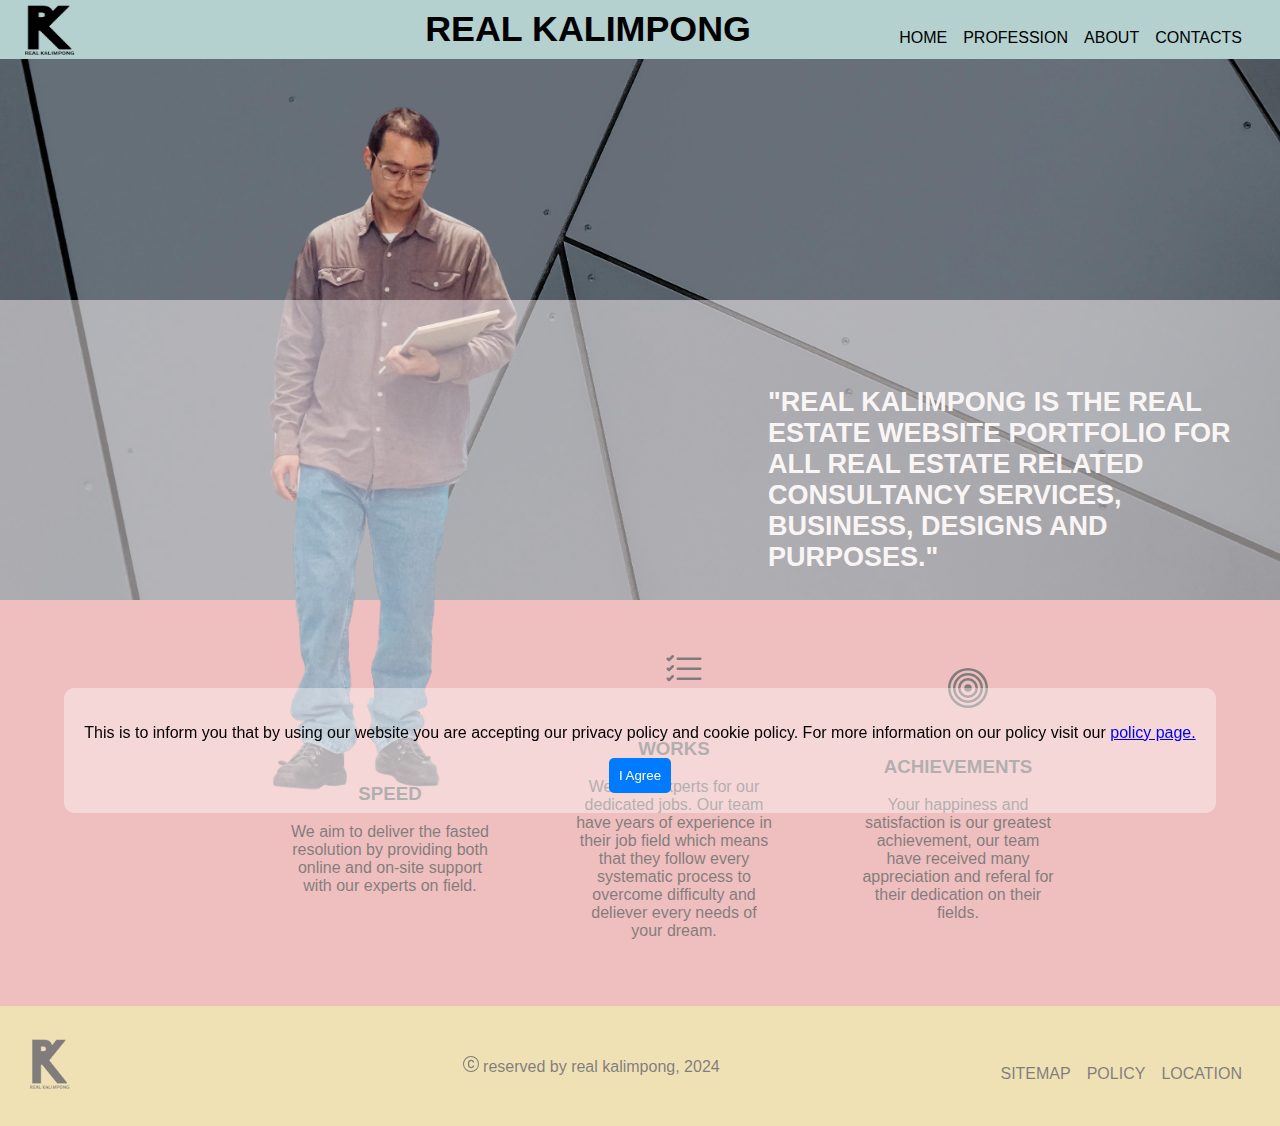
==== index.html @ df1d41bb "index.html" ====
<!DOCTYPE html>
<html lang="en">
<head>
    <!-- Google tag (gtag.js) -->
<script async src="https://www.googletagmanager.com/gtag/js?id=G-J65ZWH9W6Z"></script>
<script>
  window.dataLayer = window.dataLayer || [];
  function gtag(){dataLayer.push(arguments);}
  gtag('js', new Date());

  gtag('config', 'G-J65ZWH9W6Z');
</script>
    <meta charset="UTF-8">
    <meta name="viewport" content="width=device-width, initial-scale=1.0">
    <title>Real Kalimpong</title>
    <meta name="robots" content="index, follow">
    <meta name="robots" content="max-snippet:-1">
    <meta name="description" content="Real Kalimpong is the real estate website portfolio for all real estate related consultancy services, business, designs and purposes.">
    <meta name="keywords" content="top real estate in kalimpong, top contractor in kalimpong, top interior designer in kalimpong, kalimpong real estate, kalimpong property for sale, kalimpong properties, property sale in kalimpong, kalimpong jobs, kalimpong blogspot, kalimpong india, real kalimpong, realkalimpong, real kalimpong in, real estate in kalimpong, painter in kalimpong, buy land in kalimpong, sell land in kalimpong, carpenter in kalimpong, kalimpong, order paints in kalimpong, interior designer in kalimpong, properties in kalimpong, property dealers in kalimpong, contractor in kalimpong, land broker in kalimpong, list of contractors in kalimpong, online contractor in kalimpong, land deed in kalimpong, land mutation in kalimpong">
    <link rel="stylesheet" href="stlyle.css">
    <link rel="icon" type="image/png" sizes="32x32" href="/android-chrome-512x512.png">
    <meta property="og:title" content=REAL KALIMPONG>
    <meta property="og:site_name" content=Real Kalimpong>
    <meta property="og:url" content=https://www.realkalimpong.in>
    <meta property="og:description" content=Real Kalimpong is the real estate website portfolio for all real estate related consultancy services, business, designs and purposes. Find our services under profession page and feel free to consult with best consultant at FREE of cost.>
    <meta property="og:type" content="website">
    <meta property="og:image" content="https://www.canva.com/design/DAF6frR9DlQ/REPLASC4gzinI4XJZDk4wQ/edit?utm_content=DAF6frR9DlQ&utm_campaign=designshare&utm_medium=link2&utm_source=sharebutton">
</head>    

    <body>
        

    <!-- Modal overlay -->
    <div id="overlay">
        <!-- Modal content -->
        <div id="modal">
            <p>This is to inform you that by using our website you are accepting our privacy policy and cookie policy. For more information on our policy visit our <a href="/policy.html">policy page.</a></p>
            <button id="closeButton">I Agree</button>
        </div>
    </div>
 <!-- Page content goes here -->
<div class="header">
     <div class="container">
        <a href="index.html" target="_self"><img src="/logo bg.png" alt="Real Kalimpong"></a>
        <a href="index.html" target="_self"><h4>Real Kalimpong</h4></a>
        <nav id="myList">
            <ul>
                <li><a href="/index.html">HOME</a></li>
                <li><a href="/profession.html">PROFESSION</a></li>
                <li><a href="/about.html">ABOUT</a></li>
                <li><a href="/contacts.html">CONTACTS</a></li>
            </ul>
        </nav>
     </div>
</div>
    
            <div class="imageHolder">
                <img src="/profile.png" alt="Profile">
                    <p>"Real Kalimpong is the real estate website portfolio for all real estate related consultancy services, business, designs and purposes."</p>
                </div>

                <div class="frame">
                    <div class="eframe">
                    <div class="time"><svg xmlns="http://www.w3.org/2000/svg" width="40" height="40" fill="currentColor" class="bi bi-clock-history" viewBox="0 0 16 16">
                        <path d="M8.515 1.019A7 7 0 0 0 8 1V0a8 8 0 0 1 .589.022zm2.004.45a7 7 0 0 0-.985-.299l.219-.976q.576.129 1.126.342zm1.37.71a7 7 0 0 0-.439-.27l.493-.87a8 8 0 0 1 .979.654l-.615.789a7 7 0 0 0-.418-.302zm1.834 1.79a7 7 0 0 0-.653-.796l.724-.69q.406.429.747.91zm.744 1.352a7 7 0 0 0-.214-.468l.893-.45a8 8 0 0 1 .45 1.088l-.95.313a7 7 0 0 0-.179-.483m.53 2.507a7 7 0 0 0-.1-1.025l.985-.17q.1.58.116 1.17zm-.131 1.538q.05-.254.081-.51l.993.123a8 8 0 0 1-.23 1.155l-.964-.267q.069-.247.12-.501m-.952 2.379q.276-.436.486-.908l.914.405q-.24.54-.555 1.038zm-.964 1.205q.183-.183.35-.378l.758.653a8 8 0 0 1-.401.432z"/>
                        <path d="M8 1a7 7 0 1 0 4.95 11.95l.707.707A8.001 8.001 0 1 1 8 0z"/>
                        <path d="M7.5 3a.5.5 0 0 1 .5.5v5.21l3.248 1.856a.5.5 0 0 1-.496.868l-3.5-2A.5.5 0 0 1 7 9V3.5a.5.5 0 0 1 .5-.5"/>
                      </svg><h3 style="text-align:center; text-transform: uppercase;">Speed</h3><p style="text-align: center; width:200px;">We aim to deliver the fasted resolution by providing both online and on-site support with our experts on field.</p></div>
                    <div class="activity"><svg xmlns="http://www.w3.org/2000/svg" width="40" height="40" fill="currentColor" class="bi bi-list-check" viewBox="0 0 16 16">
                        <path fill-rule="evenodd" d="M5 11.5a.5.5 0 0 1 .5-.5h9a.5.5 0 0 1 0 1h-9a.5.5 0 0 1-.5-.5m0-4a.5.5 0 0 1 .5-.5h9a.5.5 0 0 1 0 1h-9a.5.5 0 0 1-.5-.5m0-4a.5.5 0 0 1 .5-.5h9a.5.5 0 0 1 0 1h-9a.5.5 0 0 1-.5-.5M3.854 2.146a.5.5 0 0 1 0 .708l-1.5 1.5a.5.5 0 0 1-.708 0l-.5-.5a.5.5 0 1 1 .708-.708L2 3.293l1.146-1.147a.5.5 0 0 1 .708 0m0 4a.5.5 0 0 1 0 .708l-1.5 1.5a.5.5 0 0 1-.708 0l-.5-.5a.5.5 0 1 1 .708-.708L2 7.293l1.146-1.147a.5.5 0 0 1 .708 0m0 4a.5.5 0 0 1 0 .708l-1.5 1.5a.5.5 0 0 1-.708 0l-.5-.5a.5.5 0 0 1 .708-.708l.146.147 1.146-1.147a.5.5 0 0 1 .708 0"/>
                      </svg><h3 style="text-align:center; text-transform: uppercase;">Works</h3><p style="text-align: center; width:200px;">We have experts for our dedicated jobs. Our team have years of experience in their job field which means that they follow every systematic process to overcome difficulty and deliever every needs of your dream. </p></div>
                    <div class="achievements"><svg xmlns="http://www.w3.org/2000/svg" width="40" height="40" fill="currentColor" class="bi bi-bullseye" viewBox="0 0 16 16">
                        <path d="M8 15A7 7 0 1 1 8 1a7 7 0 0 1 0 14m0 1A8 8 0 1 0 8 0a8 8 0 0 0 0 16"/>
                        <path d="M8 13A5 5 0 1 1 8 3a5 5 0 0 1 0 10m0 1A6 6 0 1 0 8 2a6 6 0 0 0 0 12"/>
                        <path d="M8 11a3 3 0 1 1 0-6 3 3 0 0 1 0 6m0 1a4 4 0 1 0 0-8 4 4 0 0 0 0 8"/>
                        <path d="M9.5 8a1.5 1.5 0 1 1-3 0 1.5 1.5 0 0 1 3 0"/>
                      </svg><h3 style="text-align:center; text-transform: uppercase;">Achievements</h3><p style="text-align: center; width:200px;">Your happiness and satisfaction is our greatest achievement, our team have received many appreciation and referal for their dedication on their fields. </p></div>
                </div>
            </div>

            <div class="footer">
                <a href="index.html" target="_self"><img src="/logo bg.png" alt="Real Kalimpong"></a>
                <P><svg xmlns="http://www.w3.org/2000/svg" width="16" height="16" fill="currentColor" class="bi bi-c-circle" viewBox="0 0 16 16">
                    <path d="M1 8a7 7 0 1 0 14 0A7 7 0 0 0 1 8m15 0A8 8 0 1 1 0 8a8 8 0 0 1 16 0M8.146 4.992c-1.212 0-1.927.92-1.927 2.502v1.06c0 1.571.703 2.462 1.927 2.462.979 0 1.641-.586 1.729-1.418h1.295v.093c-.1 1.448-1.354 2.467-3.03 2.467-2.091 0-3.269-1.336-3.269-3.603V7.482c0-2.261 1.201-3.638 3.27-3.638 1.681 0 2.935 1.054 3.029 2.572v.088H9.875c-.088-.879-.768-1.512-1.729-1.512"/>
                  </svg> reserved by real kalimpong, 2024</P>
                <nav>
                    <ul>
                        <li><a href="/sitemap.html">SITEMAP</a></li>
                        <li><a href="/policy.html">POLICY</a></li>
                        <li><a href="/location.html">LOCATION</a></li>
                    </ul>
                </nav>
            </div>

        
    <!--srcipt-->
    <script src="/script.js"></script>
        <script>alert("Our services are available in realkalimpong.in/profession.html");</script>
    <!--srcipt-->
</body>
</html>
---- stlyle.css ----
body {
    margin: 0;
    font-family: 'Arial', sans-serif;
    box-sizing: border-box;
}


/*header*/
.header{
    display: block;
    position: fixed;
    margin: 0;
    width: 100%;
    box-sizing: border-box;
    z-index: 1;
}

.container{
    display: flex;
    flex-direction: row;
    justify-content: space-between;
    align-items:center;
    background-color: rgb(180, 208, 207);
}

.header img{
    height: 50px;
    width: 50px;
    margin: 5px 0 0 25px;
}

.header h4{
    text-transform: uppercase;
    color: black;
    font-weight: 900;
    font-size: 2.8vw;
    
}

.header a{
    text-decoration: none;
}

ul{
    list-style: none;
}

#myList a{
    color: black;
}

.about{
    position: relative;
    width: 100%;
    height: 1220px;
    background-image: url(/bg2.jpg);
    background-position: center;
    background-repeat: no-repeat;
    background-size: cover;
}

.contact p{
    position: relative;
    color: #298903;
    width: 100%;
    background: #000000a1;
    padding:20px 10vw;
}

/*for mobile*/
@media screen and (max-width: 1001px) {
    .container{
           background:rgba(128, 128, 128, 0.816);
           
    }

    #myList li{
        float:none;
        font-size: 10px;
        margin-right: 5px;
        font-weight: 900;
    }


    .header h4{
        display: none;
    }

    
    .imageHolder{
        background-image:url(/bg0.jpg);
        background-position: center;
        background-repeat: no-repeat;
        background-size: cover;
        position: relative;
        height: 530px;
        width: 100%;
        margin: 0%;
        overflow:hidden;
    }

    .imageHolder img{
        height:70vh;
        width: auto;
        position: absolute;
        top: 16vh;
        left: 200px;
        overflow: visible;
    }

    .imageHolder p{
        color: #f3f3f3;
        font-size: 1.5vh;
        position: relative;
        top: 15.8vh;
        left: 4vw;
        width: 10px;
        text-transform: uppercase;
        font-weight: 900;
        overflow-block:visible;
    }


    ul{
        margin-right: 10px;
    }

    li{
        float: left;
        margin: 8px;
    }
    #myList a:hover {
        color: #2b5003;
        font-size: 12px;
    }

    #myList a:active{
        color: #705d05;
        font-size: 12px;
    }

    .header h4{
        margin: 5px 0 5px 250px;
    }

    .eframe{
    padding: 10px 0 0 0;
    display: flex;
    flex-wrap: wrap;
    flex-direction: row;
    align-items: center;
    background-image:url(/bg1.jpg);
        background-position: center;
  background-repeat: no-repeat;
  background-size: cover;
  position: relative;
  height: 800px;
  width: 100%;
    text-align: centers; 
   
}

.eframe h3{
    color: rgb(2, 104, 40);
    font-size: 16px;
    font-weight: 900;
    margin-left: 40%;
}

.eframe p{
    color: #f1fafb;
    font-weight: 500;
    padding-left: 120px;
}


.eframe svg{
    margin-left: 64%;
    margin-top: 20px;

}

.footer{
    position: relative;
    display: flex;
    flex-direction: row;
    align-items: center;
    justify-content: space-between;
    width: 100%;
    height: 100px;
    padding: 0px ;
    background-color: #decb70;
    z-index: 1;
}

.footer img{
    height: 30px;
    width: auto;
    padding-left: 30px;
}

.footer p{
    position: relative;
    top:0;
    padding-left: 10px;
    font-size: 10px;
}

.footer li{
    float: none;
    font-size: 10px;
}

.about img{
  position: relative;
  top: 61%;
  width: 360px;
}

.about h4{
    position: relative;
    text-align: center;
    text-decoration: underline;
    text-decoration-thickness: 8px;
    text-decoration-color: #f3f3f3;
    font-size: 14px;
    text-transform: uppercase;
    color: #ec78f5;
    bottom: 400px;
}

.about p{
    position: relative;
    width: 300px;
    color: antiquewhite;
    bottom: 28%;
    font-size: 18px;
    padding-left: 28px;
}

.contact{
      position: absolute;
      background-image: url(/bg3.jpg);
      background-position: center;
      background-repeat: no-repeat;
      background-size: cover;
      position: relative;
      height: 800px;
      width: 100%;
      overflow: hidden;
      box-sizing: border-box;
}

.contact img{
    display: none;
}

.contact h4{
    display: none;
}

.contact p{
    position: absolute;
    font-size: 12px;
    top: 17vh;
    font-weight: 800;
    text-align: justify;
    width: 80%;
}

.con{
    position: relative;
    display: block;
    top: 114px;
    z-index: 1;
}

.tel{
    height: 80px;
    width: 40px;
    position: relative;
    top: 48vh;
    left: 30vw;
}

.tel a{
    text-decoration: none;
    color: #06956f;
}
.tel h2{
    font-size: 12px;
    padding-left: 1vw;
}

.whatsapp{
    height: 80px;
    width: 40px;
    position: absolute;
    top: 48vh;
    left: 55vw;
}

.whatsapp a{
    text-decoration: none;
    color: #06956f;
}
.whatsapp h2{
    font-size: 12px;
    padding-left: 1vw;
}

.menu{
    position:relative;
    display: block;
    background-color: #585050;
    height: 100%;
    width: 100%;
    top: 112px;
    margin:0;
}

.itemcontain{
    display: flex;
    flex-direction:column;
    align-items: center;
    width: 90%;
    margin: 0 20px;
}

.item{
    border: 3px solid black;
    box-shadow: 3px 3px 3px 3px #ffffffc2;
    border-radius: 12px;
    margin: 10px 2px;
    height: 100%;
    width:100%;
    align-items: center;
    
}

.item img {
    position: relative;
    left: 62px;
    top: 10px; 
    display: block;
    height:150px;
    width:228px;
    border:3px solid white;
    border-radius: 9px;
}

.item p{
    position: relative;
    font-size: 14px;
    width: 310px;
    text-align:justify;
    padding:0 15px;
    color: #9af053;
}

.item button{
    border: 0 solid black;
    height:70px;
    width: 100%;
    display: block;
    text-align: center;
    background-color: #00000029;
    text-transform: uppercase;
    text-decoration: none;
    color: white;
    font-size: 16px;
    font-weight: 900;
}

.item button:hover{
    background-color: #17432b;
}

.item a{
    text-transform: uppercase;
    text-decoration: none;
    color: white;
    font-size: 16px;
    font-weight: 900;
}

.land{
    position: relative;
    display: block;
    width: 100%;
    margin: 0;
    top:112px;
    
    
}

.land video{
    position: relative;
    display: block;
    height: 100%;
    width: 100%;   
}

.btnland{
    position: relative;
    display: flex;
    flex-direction: row;
    justify-content: space-between;
    z-index: 1;
    bottom: 140px;
    width: 100%;
}

.land button{
   margin: 0 20px;  
   border: 3px solid; 
   background-color: whitesmoke;
}

.land button:hover{ 
    background-color: rgb(2, 2, 2);
 }

.land a{
    text-decoration: none;
    font-size: 14px;
    color: black;
    font-weight: 900;
}

.land a:hover{
    color: rgb(255, 255, 255); 
}
.locate{
        background-image:url(/bg5.jpg);
                background-position: center;
          background-repeat: no-repeat;
          background-size: cover;
          position: relative;
          height: 838px;
          width: 100%;
          margin: 0%;
}

.bi-buildings{
    position: relative;
    width: 180px;
    height: 180px; 
    top: 280px;
    left: 20px
}

.locate p {
     text-transform: uppercase;
     position: relative;
     top: 268px;
     left: 20px;
     font-size: 14px;
     width: 300px;
}
   }

   /*mobile below 600px*/
@media screen and (max-width: 600px){
    .itemcontain{
        width: 90%;
        
    }

    .item img {
        left: 80px;
    }

    .item p{
        width:250px;
        padding-left: 70px;
    }

    ul{
        margin-right:20px;
    }

    .land a{
        font-size: 10px;
    }

    .btnland{
        bottom: 130px;
    }

    .contact p{
        top: 98px;
        
    }
    
    .con{
        top: 130px;
    }

    .imageHolder p{
        top:130px;
        font-size: 14px;
    }
}

/*for mobile size 380px*/

@media screen and (max-width: 365px){
    .itemcontain{
        width: 90%;
        
    }

    .item img {
        left: 29px;
    }

    .item p{
        width:250px;
        padding-left: 18px;
    }

    ul{
        margin-right:20px;
    }

    .land a{
        font-size: 10px;
    }

    .btnland{
        bottom: 130px;
    }

    .contact p{
        top: 98px;
        
    }
    
    .con{
        top: 220px;
    }

    .imageHolder p{
        top:158px;
        font-size: 13px;
    }

    .eframe h3{
        margin-left: 25%;
    }
    
    .eframe p{
        padding-left: 90px;
    }
    
    
    .eframe svg{
        margin-left: 55%;
    }
}


/*for desktop*/
@media screen and (min-width: 1000px) {
        .bi-list {
            display: none;
        }
        
        .imageHolder{
            background-image:url(/bg0.jpg);
            background-position: center;
      background-repeat: no-repeat;
      background-size: cover;
      position: relative;
      height: 600px;
      width: 100%;
      margin: 0%;
        }

        .imageHolder img{
            height:80vh;
            width: auto;
            position: absolute;
            top: 10vh;
            left: 250px;
        }

        .imageHolder p{
            color: #f3f3f3;
            font-size: 3vh;
            position: absolute;
            top: 40vh;
            left: 60vw;
            width: 500px;
            text-transform: uppercase;
            font-weight: 900;
        }


        ul{
            margin-right: 30px;
        }

        li{
            float: left;
            margin: 8px;
        }
        #myList a:hover {
            color: #2b5003;
            font-size: 18px;
        }
    
        #myList a:active {
            color: #705d05;
            font-size: 12px;
        }

        .header h4{
            margin: 5px 0 5px 250px;
        }

    .frame{
        background-color: #de8585;
    }

    .eframe{
        width: 60%;
        padding: 50px 290px;
        display: flex;
        flex-direction: row;
        align-items: center;
        justify-content: space-between;
        background-color: #de8585;
        text-align: centers;
       
    }

    .eframe svg{
        margin-left: 45%;
        margin-bottom: 25px;

    }

    .footer{
        position: relative;
        display: flex;
        flex-direction: row;
        align-items: center;
        justify-content: space-between;
        width: 100%;
        height: 100px;
        padding: 10px 0px ;
        background-color: #decb70;
        
    }

    .footer img{
        height: 50px;
        width: auto;
        padding-left: 30px;
    }

    .footer p{
        padding-left: 160px;
    }

    

    .about{
        overflow: hidden;
    }

    .about img{
        display: block;
        position: relative;
        top: 680px;
        left: 60vw;
    }

    .about h4{
        position: relative;
        text-transform: uppercase;
        bottom: 410px;
        left: 120px;
        color: #609ec8;
        font-size: 50px;
        font-weight: 900;
    }

    .about p{
        position: relative;
        bottom: 410px;
        left: 120px;
        color: #fcfcfc;
        font-size: 20px;
        font-weight: 900;
        width: 400px;
    }

    .contact{
        background: rgba(255, 104, 255, 0.633);
        background-position: center;
        background-repeat: no-repeat;
        background-size: cover;
        position: relative;
        height: 650px;
        width: 100%;
        margin: 0%;
        overflow: hidden;
    }

    .contact img{
        position: relative;
        height: 56vh;
        width: auto;
        top: 32vh;
        left: 57.6vw;
    }

    .contact h4{
        position: relative;
        font-size: 69px;
        font-weight: 900;
        left:24.5vw;
        color: #35ab6a;
        top: 7.6vh;
    }

    .contact p{
        color: white;
        position: relative;
        bottom: 80vh;
        font-size: 2vh;
        padding: 0 17px;
        max-width: 98%;
        text-align: center;
        background: none;
    }

    .tel{
        position: absolute;
        bottom:46vh;
        left: 20vw;
        height: 120px;
        width: 120px;  
    }

.tel a{
    color: #8b27e8;
    text-decoration: none;
    text-align: left;
}

.tel h2{
    padding-left: 22px;
    font-weight: 900;
}

.whatsapp{
    position: absolute;
    bottom:36vh;
    left: 50vw;
    height: 120px;
    width: 120px;  
}

.whatsapp a{
color: #165c0e;
text-decoration: none;
text-align: left;
}

.whatsapp h2{
padding-left: 22px;
font-weight: 900;
}

.menu{
    box-sizing: border-box;
    position:relative;
    display: block;
    background-color: #585050;
    height: 500px;
    top: 9vh;
    padding: 10px 0;
}

.itemcontain{
    display: flex;
    flex-direction: row;
    align-items: center;
    align-content: space-between;
}

.item{
    border: 3px solid black;
    margin: 0 15px;
    height: 400px;
    width:100%;
}

.item img {
    display: block;
    height:200px;
    max-width: 98%;
    border:3px solid white;
}

.item p{
    text-align:justify;
    padding:0 15px;
    color: #9af053;
}

.item button{
    position: relative;
    border: 0 solid black;
    height:53px;
    width: 100%;
    display: block;
    text-align: center;
    background-color: #00000029;
    text-transform: uppercase;
    text-decoration: none;
    color: white;
    font-size: 16px;
    font-weight: 900;
}

.item button:hover{
    background-color: #17432b;
}

.item a{
    text-transform: uppercase;
    text-decoration: none;
    color: white;
    font-size: 16px;
    font-weight: 900;
}

.land{
    position: relative;
    display: block;
    width: 100%;
    box-sizing: content-box;
    background: #000;
    margin: 0;
}

.land video{
    position: relative;
    display: block;
    height: 100%;
    min-width: 100%;   
}

.btnland{
    position: absolute;
    display: flex;
    flex-direction: row;
    justify-content: space-between;
    z-index: 1;
    bottom: 440px;
    width: 100%;
}

.land button{
   margin: 0 285px;  
   border: 3px solid; 
   background-color: whitesmoke;
}

.land button:hover{ 
    background-color: rgb(2, 2, 2);
 }

.land a{
    text-decoration: none;
    font-size: 20px;
    color: black;
    font-weight: 900;
}

.land a:hover{
    color: rgb(255, 255, 255); 
}

.locate{
    background-image:url(/bg5.jpg);
            background-position: center;
      background-repeat: no-repeat;
      background-size: cover;
      position: relative;
      height: 600px;
      width: 100%;
      margin: 0%;
}

.bi-buildings{
    position: relative;
    width: 260px;
    height: 260px; 
    top: 280px;
}

.locate p {
     text-transform: uppercase;
     position: relative;
     top: 170px;
     left: 280px;
}
}

/*desktop*/

.ilink{
    position:relative;
    background-color: #000000;
    height:600px;
    width: 100%;
    margin: 0;
    overflow: hidden;
}

.ilink nav{
    position: relative;
    display: block;
    margin: 0%;
    z-index: 1;
    top:160px;
    left: 28px;
}

.ilink ul{
    position: relative;
    display: block;
    float: left;
}

.ilink li{
    color: #084e01;
    float: none;
    font-size: 18px;
}

.ilink a{
    color: #084e01;
    text-decoration: none;
}


.footer a{
    text-decoration: none;
    color:#000
}


/* Styles for the modal overlay */
#overlay {
    display: none;
    position: fixed;
    top:300px;
    left: 0;
    width: 100%;
    height: 100%;
    background: rgba(255, 247, 247, 0.5);
    justify-content: center;
    align-items: center;
    z-index: 1;
}

/* Styles for the modal content */
#modal {
    background: rgba(255, 255, 255, 0.384);
    padding: 20px;
    border-radius: 10px;
    text-align: center;
    z-index:1;
}

/* Styles for the close button */
#closeButton {
    cursor: pointer;
    padding: 10px;
    background: #007BFF;
    color: white;
    border: none;
    border-radius: 5px;
}
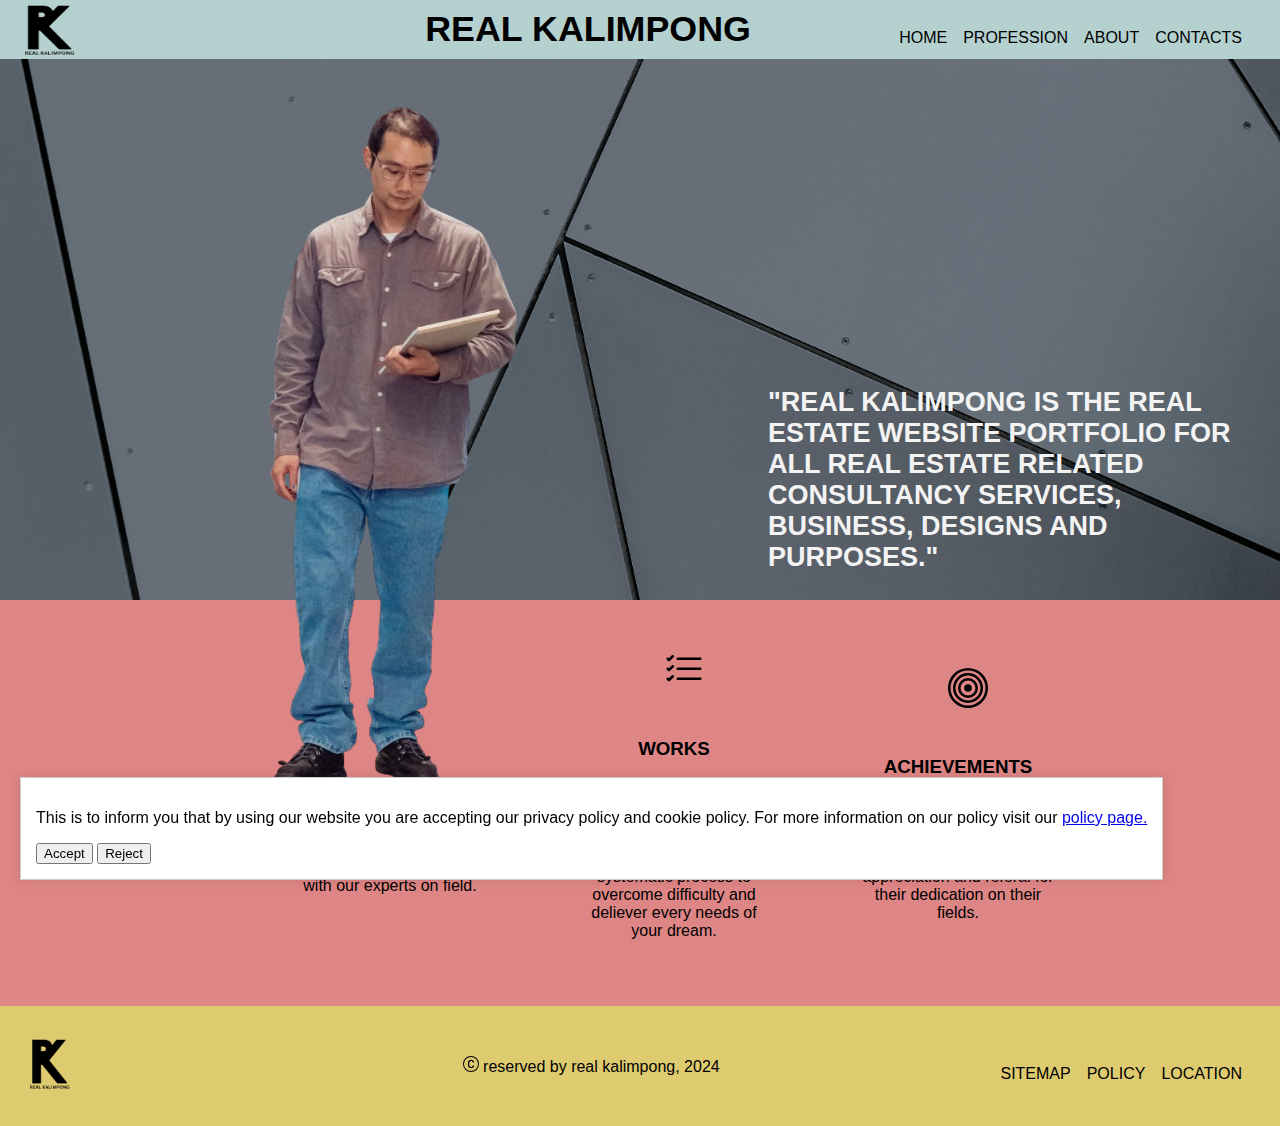
==== commit df2ccca2: "index.html" ====
--- a/index.html
+++ b/index.html
@@ -31,12 +31,10 @@
         
 
     <!-- Modal overlay -->
-    <div id="overlay">
-        <!-- Modal content -->
-        <div id="modal">
-            <p>This is to inform you that by using our website you are accepting our privacy policy and cookie policy. For more information on our policy visit our <a href="/policy.html">policy page.</a></p>
-            <button id="closeButton">I Agree</button>
-        </div>
+           <div id="cookie-popup" class="cookie-popup">
+    <p>This is to inform you that by using our website you are accepting our privacy policy and cookie policy. For more information on our policy visit our <a href="/policy.html">policy page.</a></p>
+        <button id="accept-cookies">Accept</button>
+        <button id="reject-cookies">Reject</button>
     </div>
  <!-- Page content goes here -->
 <div class="header">
--- a/stlyle.css
+++ b/stlyle.css
@@ -557,6 +557,20 @@
     
     .eframe svg{
         margin-left: 55%;
+    }
+
+      .about{
+        width: 100%;
+        padding-top: 98px;
+    }
+
+    .about p{
+        width: fit-content;
+        padding-right: 15px;
+    }
+
+    .about img{
+        width:98%;
     }
 }
 
@@ -957,36 +971,16 @@
 }
 
 
-/* Styles for the modal overlay */
-#overlay {
+/* styles.css */
+.cookie-popup {
     display: none;
     position: fixed;
-    top:300px;
-    left: 0;
-    width: 100%;
-    height: 100%;
-    background: rgba(255, 247, 247, 0.5);
-    justify-content: center;
-    align-items: center;
-    z-index: 1;
-}
-
-/* Styles for the modal content */
-#modal {
-    background: rgba(255, 255, 255, 0.384);
-    padding: 20px;
-    border-radius: 10px;
-    text-align: center;
-    z-index:1;
-}
-
-/* Styles for the close button */
-#closeButton {
-    cursor: pointer;
-    padding: 10px;
-    background: #007BFF;
-    color: white;
-    border: none;
-    border-radius: 5px;
-}
-
+    bottom: 20px;
+    left: 20px;
+    padding: 15px;
+    background-color: #fff;
+    border: 1px solid #ccc;
+    box-shadow: 0 0 10px rgba(0, 0, 0, 0.1);
+    z-index: 999;
+}
+
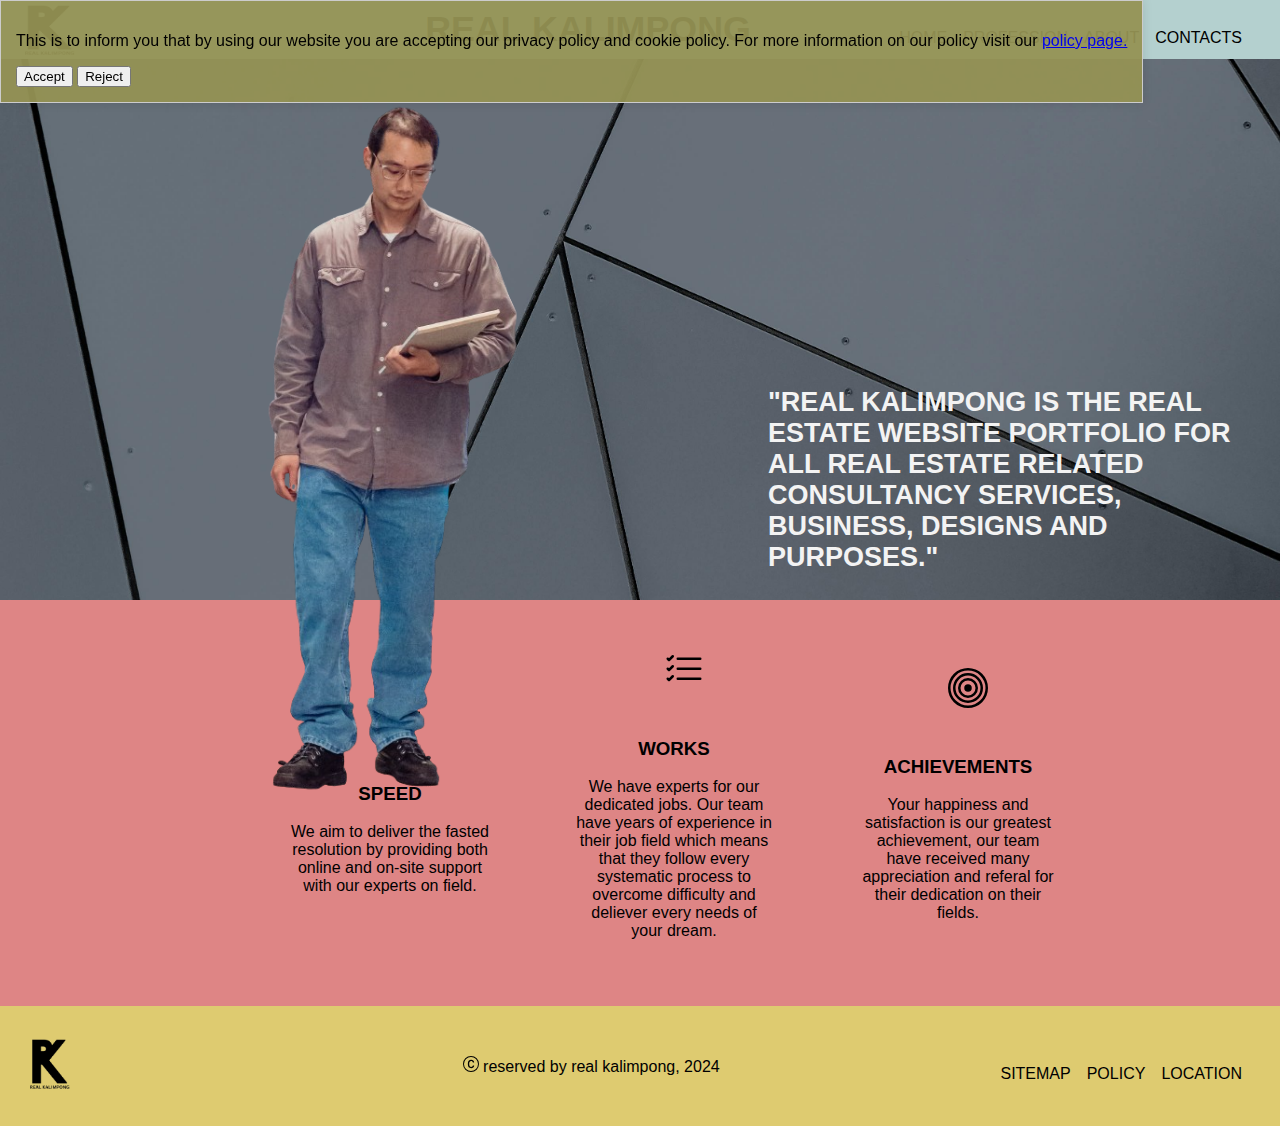
==== commit e5e2cb70: "index.html" ====
--- a/index.html
+++ b/index.html
@@ -19,12 +19,25 @@
     <meta name="keywords" content="top real estate in kalimpong, top contractor in kalimpong, top interior designer in kalimpong, kalimpong real estate, kalimpong property for sale, kalimpong properties, property sale in kalimpong, kalimpong jobs, kalimpong blogspot, kalimpong india, real kalimpong, realkalimpong, real kalimpong in, real estate in kalimpong, painter in kalimpong, buy land in kalimpong, sell land in kalimpong, carpenter in kalimpong, kalimpong, order paints in kalimpong, interior designer in kalimpong, properties in kalimpong, property dealers in kalimpong, contractor in kalimpong, land broker in kalimpong, list of contractors in kalimpong, online contractor in kalimpong, land deed in kalimpong, land mutation in kalimpong">
     <link rel="stylesheet" href="stlyle.css">
     <link rel="icon" type="image/png" sizes="32x32" href="/android-chrome-512x512.png">
-    <meta property="og:title" content=REAL KALIMPONG>
-    <meta property="og:site_name" content=Real Kalimpong>
-    <meta property="og:url" content=https://www.realkalimpong.in>
-    <meta property="og:description" content=Real Kalimpong is the real estate website portfolio for all real estate related consultancy services, business, designs and purposes. Find our services under profession page and feel free to consult with best consultant at FREE of cost.>
-    <meta property="og:type" content="website">
-    <meta property="og:image" content="https://www.canva.com/design/DAF6frR9DlQ/REPLASC4gzinI4XJZDk4wQ/edit?utm_content=DAF6frR9DlQ&utm_campaign=designshare&utm_medium=link2&utm_source=sharebutton">
+   <!-- Primary Meta Tags -->
+<meta name="title" content="Real Kalimpong | Leading towards better housing town." />
+<meta name="description" content="Real Kalimpong is real estate website portfolio for free consult with builders, interior, designers, carpenter, painter, and more. With us you can consult with our experts and turn your dream into reality. " />
+
+<!-- Open Graph / Facebook -->
+<meta property="og:type" content="website" />
+<meta property="og:url" content="https://realkalimpong.in/" />
+<meta property="og:title" content="Real Kalimpong | Leading towards better housing town." />
+<meta property="og:description" content="Real Kalimpong is real estate website portfolio for free consult with builders, interior, designers, carpenter, painter, and more. With us you can consult with our experts and turn your dream into reality. " />
+<meta property="og:image" content="https://metatags.io/images/meta-tags.png" />
+
+<!-- Twitter -->
+<meta property="twitter:card" content="summary_large_image" />
+<meta property="twitter:url" content="https://realkalimpong.in/" />
+<meta property="twitter:title" content="Real Kalimpong | Leading towards better housing town." />
+<meta property="twitter:description" content="Real Kalimpong is real estate website portfolio for free consult with builders, interior, designers, carpenter, painter, and more. With us you can consult with our experts and turn your dream into reality. " />
+<meta property="twitter:image" content="https://metatags.io/images/meta-tags.png" />
+
+<!-- Meta Tags-->
 </head>    
 
     <body>
--- a/stlyle.css
+++ b/stlyle.css
@@ -156,7 +156,7 @@
   position: relative;
   height: 800px;
   width: 100%;
-    text-align: centers; 
+    text-align: center; 
    
 }
 
@@ -572,8 +572,11 @@
     .about img{
         width:98%;
     }
-}
-
+
+    .cookie-popup p{
+        width: fit-content;
+}
+}
 
 /*for desktop*/
 @media screen and (min-width: 1000px) {
@@ -973,14 +976,20 @@
 
 /* styles.css */
 .cookie-popup {
+    
     display: none;
     position: fixed;
-    bottom: 20px;
-    left: 20px;
+    top: 0px;
     padding: 15px;
     background-color: #fff;
     border: 1px solid #ccc;
     box-shadow: 0 0 10px rgba(0, 0, 0, 0.1);
     z-index: 999;
-}
-
+    background: rgba(148, 146, 84, 0.945);
+}
+
+    .cookie-popup p{
+        width: fit-content;
+        text-align: center;
+}
+
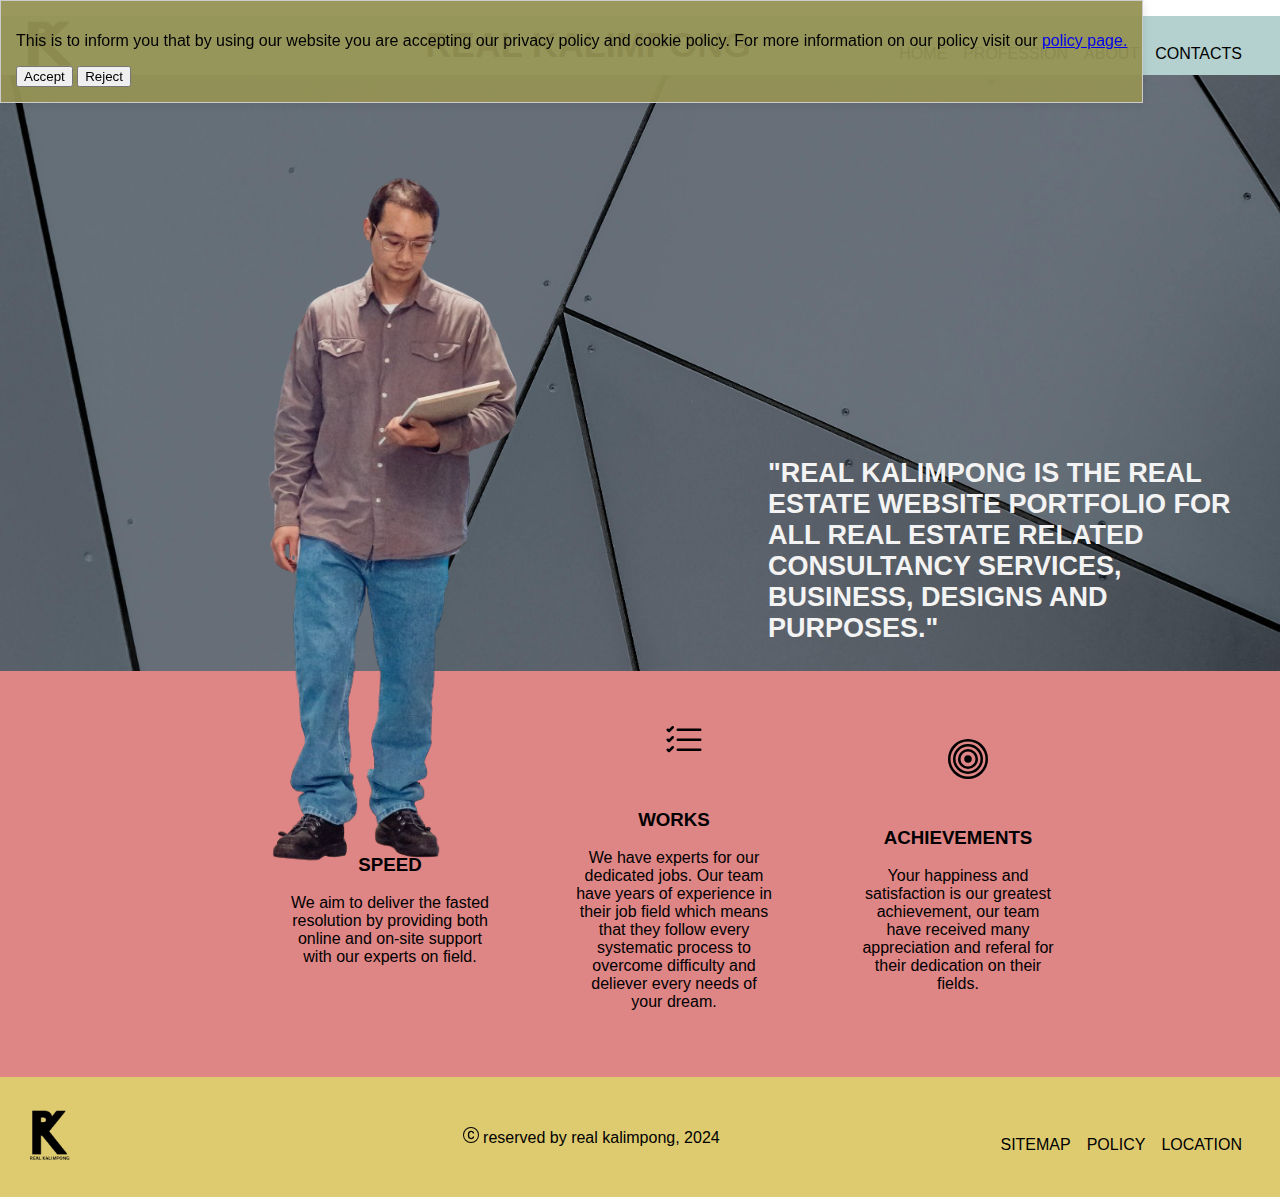
==== commit bb377bfd: "index.html" ====
--- a/index.html
+++ b/index.html
@@ -15,27 +15,28 @@
     <title>Real Kalimpong</title>
     <meta name="robots" content="index, follow">
     <meta name="robots" content="max-snippet:-1">
-    <meta name="description" content="Real Kalimpong is the real estate website portfolio for all real estate related consultancy services, business, designs and purposes.">
     <meta name="keywords" content="top real estate in kalimpong, top contractor in kalimpong, top interior designer in kalimpong, kalimpong real estate, kalimpong property for sale, kalimpong properties, property sale in kalimpong, kalimpong jobs, kalimpong blogspot, kalimpong india, real kalimpong, realkalimpong, real kalimpong in, real estate in kalimpong, painter in kalimpong, buy land in kalimpong, sell land in kalimpong, carpenter in kalimpong, kalimpong, order paints in kalimpong, interior designer in kalimpong, properties in kalimpong, property dealers in kalimpong, contractor in kalimpong, land broker in kalimpong, list of contractors in kalimpong, online contractor in kalimpong, land deed in kalimpong, land mutation in kalimpong">
     <link rel="stylesheet" href="stlyle.css">
     <link rel="icon" type="image/png" sizes="32x32" href="/android-chrome-512x512.png">
    <!-- Primary Meta Tags -->
 <meta name="title" content="Real Kalimpong | Leading towards better housing town." />
 <meta name="description" content="Real Kalimpong is real estate website portfolio for free consult with builders, interior, designers, carpenter, painter, and more. With us you can consult with our experts and turn your dream into reality. " />
+<meta property="image" content="https://github.com/realkalimpong/realkalimpong/blob/main/web.jpg?raw=true" />
+
 
 <!-- Open Graph / Facebook -->
 <meta property="og:type" content="website" />
 <meta property="og:url" content="https://realkalimpong.in/" />
 <meta property="og:title" content="Real Kalimpong | Leading towards better housing town." />
 <meta property="og:description" content="Real Kalimpong is real estate website portfolio for free consult with builders, interior, designers, carpenter, painter, and more. With us you can consult with our experts and turn your dream into reality. " />
-<meta property="og:image" content="https://metatags.io/images/meta-tags.png" />
+<meta property="og:image" content="https://github.com/realkalimpong/realkalimpong/blob/main/web.jpg?raw=true" />
 
 <!-- Twitter -->
 <meta property="twitter:card" content="summary_large_image" />
 <meta property="twitter:url" content="https://realkalimpong.in/" />
 <meta property="twitter:title" content="Real Kalimpong | Leading towards better housing town." />
 <meta property="twitter:description" content="Real Kalimpong is real estate website portfolio for free consult with builders, interior, designers, carpenter, painter, and more. With us you can consult with our experts and turn your dream into reality. " />
-<meta property="twitter:image" content="https://metatags.io/images/meta-tags.png" />
+<meta property="twitter:image" content="https://github.com/realkalimpong/realkalimpong/blob/main/web.jpg?raw=true" />
 
 <!-- Meta Tags-->
 </head>    
@@ -65,6 +66,10 @@
      </div>
 </div>
     
+<div class="services">
+    <p>RENOVATE YOUR PROPERTY WITH OUR EXPERTS IN FIELD. CLICK ON THIS BUTTON TO CHECK OUR LIST OF SERVICES.</p>
+    <a href="/profession.html"><button>GET FREE ONLINE SERVICES!</button></a>
+</div>
             <div class="imageHolder">
                 <img src="/profile.png" alt="Profile">
                     <p>"Real Kalimpong is the real estate website portfolio for all real estate related consultancy services, business, designs and purposes."</p>
@@ -106,7 +111,6 @@
         
     <!--srcipt-->
     <script src="/script.js"></script>
-        <script>alert("Our services are available in realkalimpong.in/profession.html");</script>
     <!--srcipt-->
 </body>
 </html>
--- a/stlyle.css
+++ b/stlyle.css
@@ -828,6 +828,9 @@
     text-align:justify;
     padding:0 15px;
     color: #9af053;
+    overflow-y: scroll;
+    height: 100px;
+    scroll-behavior: smooth;
 }
 
 .item button{
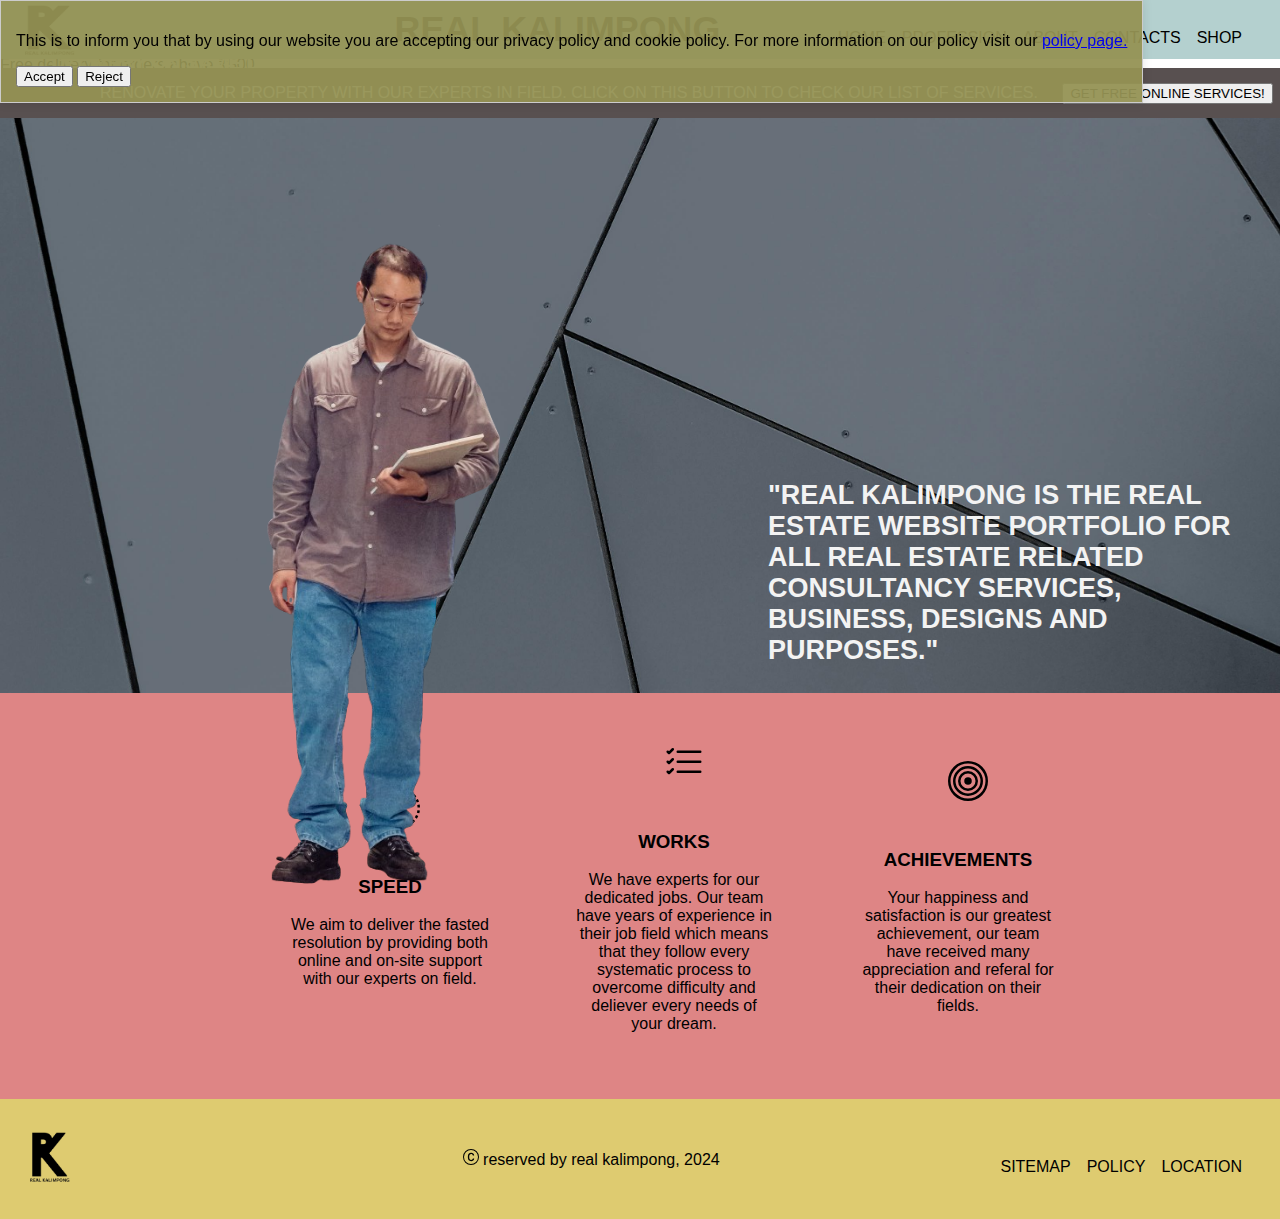
==== commit 187faab2: "index.html" ====
--- a/index.html
+++ b/index.html
@@ -61,6 +61,7 @@
                 <li><a href="/profession.html">PROFESSION</a></li>
                 <li><a href="/about.html">ABOUT</a></li>
                 <li><a href="/contacts.html">CONTACTS</a></li>
+                <li><a href="https://store100761277.company.site/" target="_blank">SHOP</a></li>
             </ul>
         </nav>
      </div>
@@ -70,6 +71,39 @@
     <p>RENOVATE YOUR PROPERTY WITH OUR EXPERTS IN FIELD. CLICK ON THIS BUTTON TO CHECK OUR LIST OF SERVICES.</p>
     <a href="/profession.html"><button>GET FREE ONLINE SERVICES!</button></a>
 </div>
+       
+<div class="shop">
+        <button><a href="https://store100761277.company.site/" target="_blank">SHOP NOW</a></button>
+    <p>Get branded products at the best price on your door. <br> Free delivery for orders above ₹500.</p>
+
+        <div class="carousel"> 
+            <div class="carousel-item"> 
+                <div class="slide-image"
+                    style="background-image: url(/br.png);"> 
+                </div> 
+            </div> 
+            <div class="carousel-item"> 
+                <div class="slide-image"
+                    style="background-image: url('/pl.png');"> 
+                </div> 
+            </div> 
+            <div class="carousel-item"> 
+                <div class="slide-image"
+                    style="background-image: url('/sc.png');">
+                </div> 
+            </div> 
+            <div class="carousel-item"> 
+                <div class="slide-image"
+                    style="background-image: url('/wr.png');"> 
+                </div> 
+            </div> 
+        </div> 
+        <div class="tagli"><p style="color: aliceblue; font-weight: 900; margin-top: -3vw; max-width: 100%; font-size: 1.5vw; padding-left: 4vw; text-decoration: underline; text-decoration-thickness: 12px; text-decoration-color: rgb(255, 255, 255);">DELIVERY ON SAME DAY</p>
+        </div>
+    </div>
+    
+
+
             <div class="imageHolder">
                 <img src="/profile.png" alt="Profile">
                     <p>"Real Kalimpong is the real estate website portfolio for all real estate related consultancy services, business, designs and purposes."</p>
--- a/stlyle.css
+++ b/stlyle.css
@@ -97,13 +97,14 @@
         width: 100%;
         margin: 0%;
         overflow:hidden;
+        padding-top: 80px;
     }
 
     .imageHolder img{
         height:70vh;
         width: auto;
         position: absolute;
-        top: 16vh;
+        top: 27vh;
         left: 200px;
         overflow: visible;
     }
@@ -317,6 +318,7 @@
     width: 100%;
     top: 112px;
     margin:0;
+    padding-top: 35px;
 }
 
 .itemcontain{
@@ -325,6 +327,7 @@
     align-items: center;
     width: 90%;
     margin: 0 20px;
+    padding-top: 35px;
 }
 
 .item{
@@ -464,7 +467,7 @@
 @media screen and (max-width: 600px){
     .itemcontain{
         width: 90%;
-        
+        padding-top:20px;
     }
 
     .item img {
@@ -501,11 +504,43 @@
         top:130px;
         font-size: 14px;
     }
-}
+     .services {
+        position: fixed;
+        display: block;
+        top: 95px;
+        z-index: 3;
+        background-color: #585050;
+        width: 100%;
+    }
+    
+    .services p{
+     display: inline-block;
+     margin: 10px 15px;
+     text-align: center;
+     color: white;
+     font-size: 1.5vh;
+    }
+    
+    .services button{
+        position: relative;
+        display: inline-block;
+        margin: 2px 107px;
+        font-size: 1.4vh;
+    }
+}
+
 
 /*for mobile size 380px*/
 
 @media screen and (max-width: 365px){
+    .imageHolder{
+        padding-top: 10px;
+    }
+
+    .imageHolder img{
+        top: 32vh;
+    }
+    
     .itemcontain{
         width: 90%;
         
@@ -596,10 +631,10 @@
         }
 
         .imageHolder img{
-            height:80vh;
+            height:75vh;
             width: auto;
             position: absolute;
-            top: 10vh;
+            top: 15vh;
             left: 250px;
         }
 
@@ -931,6 +966,26 @@
      top: 170px;
      left: 280px;
 }
+
+.services {
+    position: fixed;
+    display: block;
+    top: 68px;
+    z-index: 3;
+    background-color: #585050;
+    width: 100%;
+}
+
+.services p{
+ display: inline-block;
+ margin-left: 100px;
+ color: white;
+}
+
+.services button{
+    display: inline-block;
+    margin-left: 20px;
+}    
 }
 
 /*desktop*/
@@ -996,3 +1051,8 @@
         text-align: center;
 }
 
+.services button:hover{
+    background-color: #0b2302;
+    color: white;
+}
+
